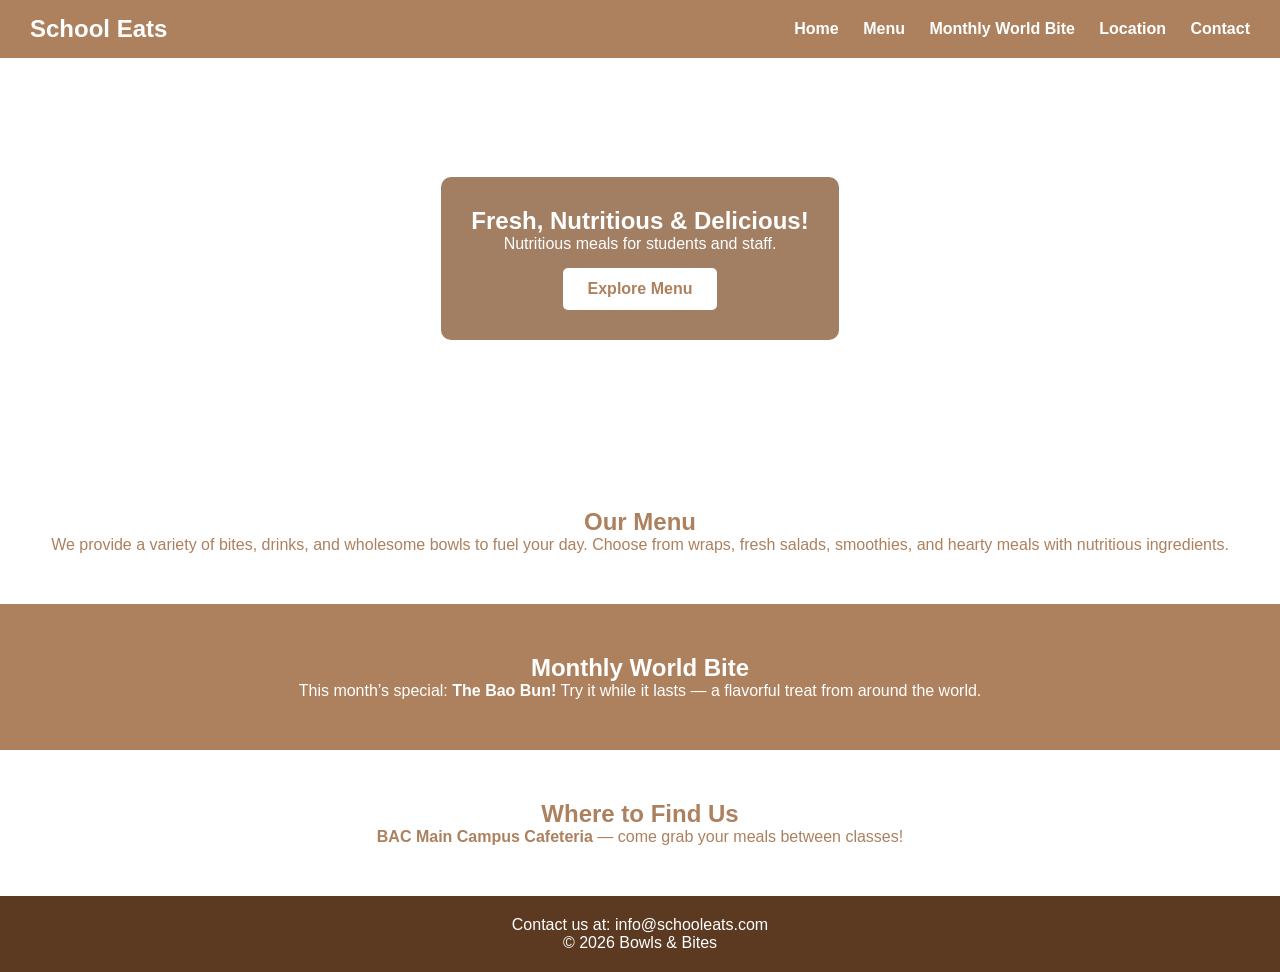
==== index.html @ 5eacc616 "Initial commmit" ====
<!DOCTYPE html>
<html lang="en">
<head>
  <meta charset="UTF-8">
  <meta name="viewport" content="width=device-width, initial-scale=1.0">
  <title>School Eats - Home</title>
  <link rel="stylesheet" href="styles.css">
</head>
<body>

  <header>
    <div class="logo"><h2>School Eats</h2></div>
    <nav>
      <a href="#">Home</a>
      <a href="#menu">Menu</a>
      <a href="#promo">Monthly World Bite</a>
      <a href="#location">Location</a>
      <a href="#contact">Contact</a>
    </nav>
  </header>

  <!-- Hero Section -->
  <section class="hero">
    <div class="hero-content">
      <h1>Fresh, Nutritious & Delicious!</h1>
      <p>Nutritious meals for students and staff.</p>
      <button onclick="location.href='#menu'">Explore Menu</button>
    </div>
  </section>

  <!-- Menu / General Description -->
  <section id="menu" class="section-light">
    <h2>Our Menu</h2>
    <p>We provide a variety of bites, drinks, and wholesome bowls to fuel your day. Choose from wraps, fresh salads, smoothies, and hearty meals with nutritious ingredients.</p>
  </section>

  <!-- Monthly World Bite -->
  <section id="promo" class="section-dark">
    <h2>Monthly World Bite</h2>
    <p>This month’s special: <strong>The Bao Bun!</strong> Try it while it lasts — a flavorful treat from around the world.</p>
  </section>

  <!-- Location -->
  <section id="location" class="section-light">
    <h2>Where to Find Us</h2>
    <p><strong>BAC Main Campus Cafeteria</strong> — come grab your meals between classes!</p>
  </section>

  <footer>
    <p>Contact us at: info@schooleats.com </p>
    <p>© 2026 Bowls & Bites</p>
  </footer>

</body>
</html>
---- styles.css ----
/* General Reset */
* {
  margin: 0;
  padding: 0;
  box-sizing: border-box;
  font-family: 'Segoe UI', Tahoma, Geneva, Verdana, sans-serif;
}

/* Theme colors */
:root {
  --primary-brown: #ad805e;
  --light-brown: #D9C9B3;
  --white: #FFFFFF;
}

/* Header */
header {
  background: var(--primary-brown);
  color: var(--white);
  padding: 15px 30px;
  display: flex;
  justify-content: space-between;
  align-items: center;
}

header nav a {
  color: var(--white);
  margin-left: 20px;
  text-decoration: none;
  font-weight: bold;
  transition: color 0.3s;
}

header nav a:hover {
  color: var(--light-brown);
}

/* Hero */
.hero {
  background: url('hero-food.jpg') center/cover no-repeat;
  height: 400px;
  display: flex;
  align-items: center;
  justify-content: center;
  text-align: center;
  color: var(--white);
}

.hero-content {
  background: rgba(139,94,60,0.8); /* semi-transparent overlay */
  padding: 30px;
  border-radius: 10px;
}

.hero button {
  margin-top: 15px;
  padding: 12px 25px;
  font-size: 1em;
  background: var(--white);
  color: var(--primary-brown);
  border: none;
  cursor: pointer;
  border-radius: 5px;
  font-weight: bold;
}

.hero button:hover {
  background: var(--light-brown);
  color: var(--white);
}

/* Sections */
section {
  padding: 50px 20px;
  text-align: center;
}

.section-light {
  background: var(--white);
  color: var(--primary-brown);
}

.section-dark {
  background: var(--primary-brown);
  color: var(--white);
}

/* Footer */
footer {
  background: #5C3A21;
  color: var(--white);
  padding: 20px;
  text-align: center;
}
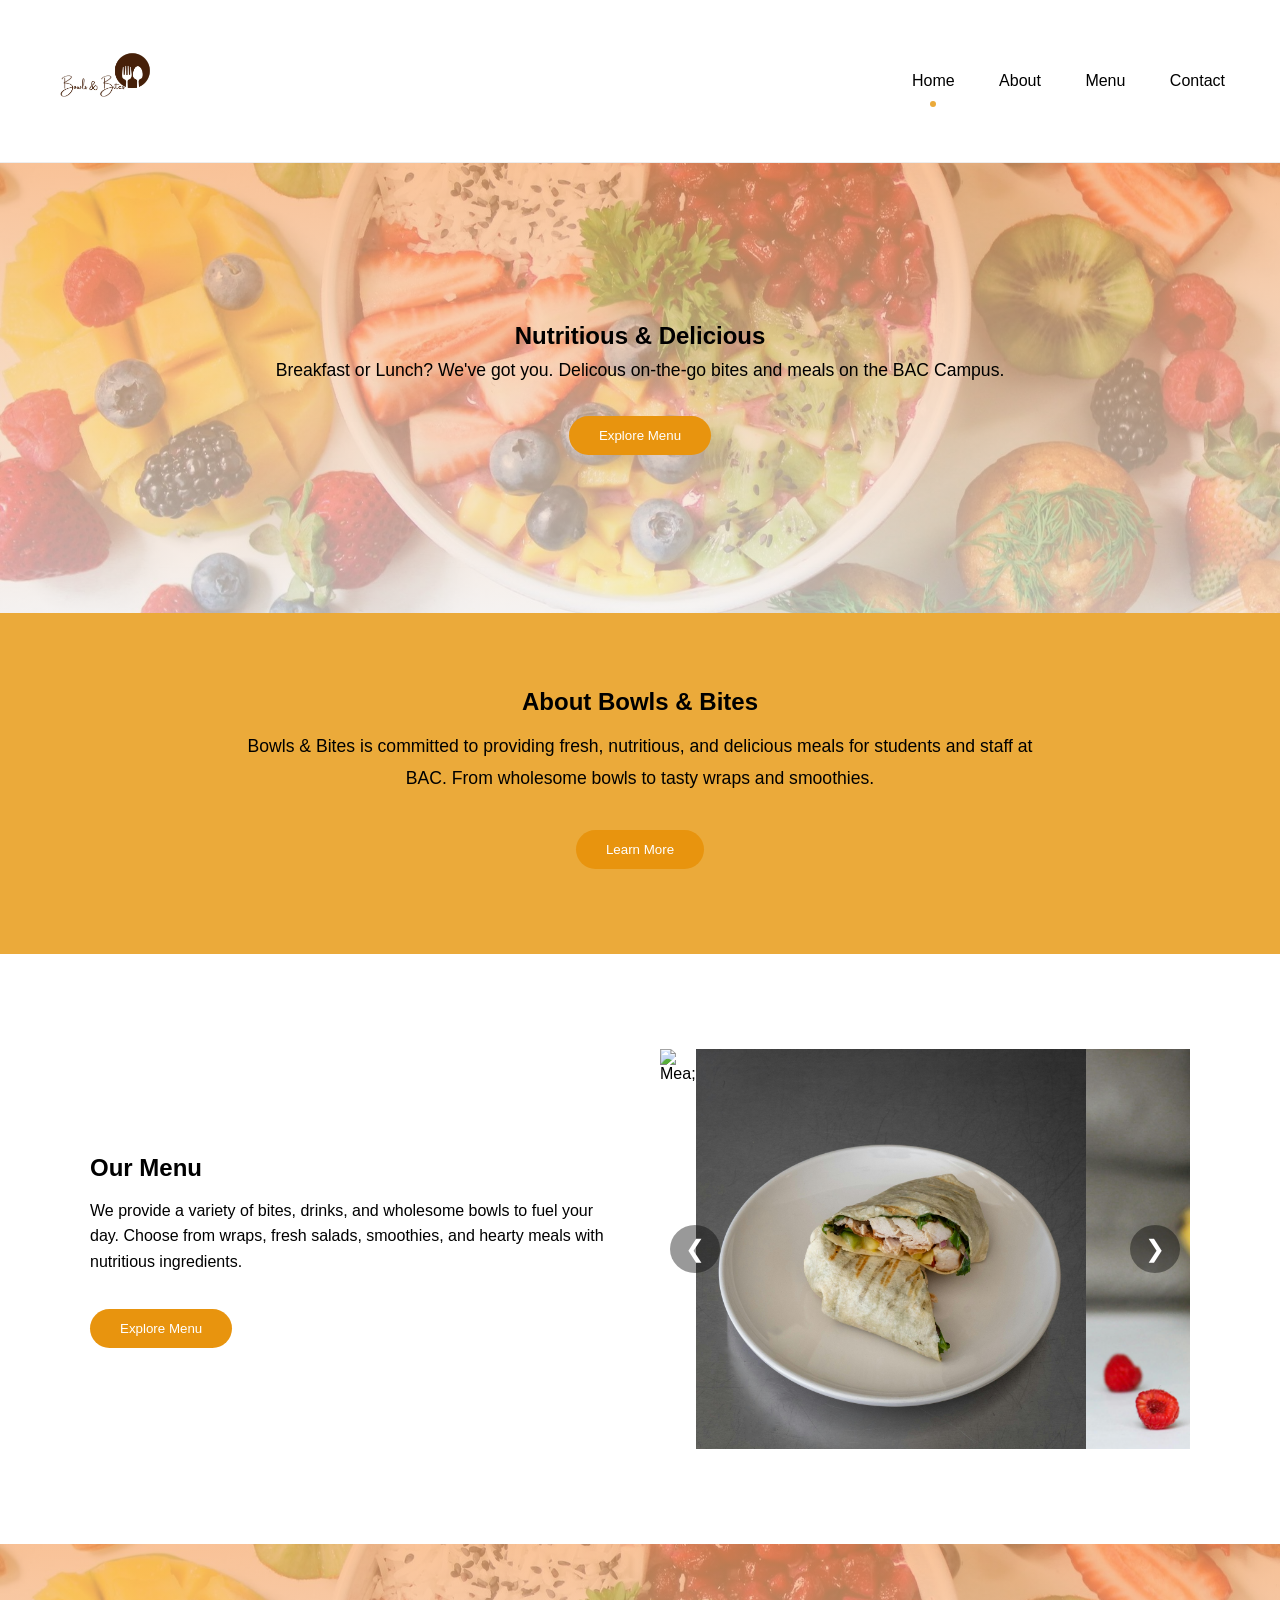
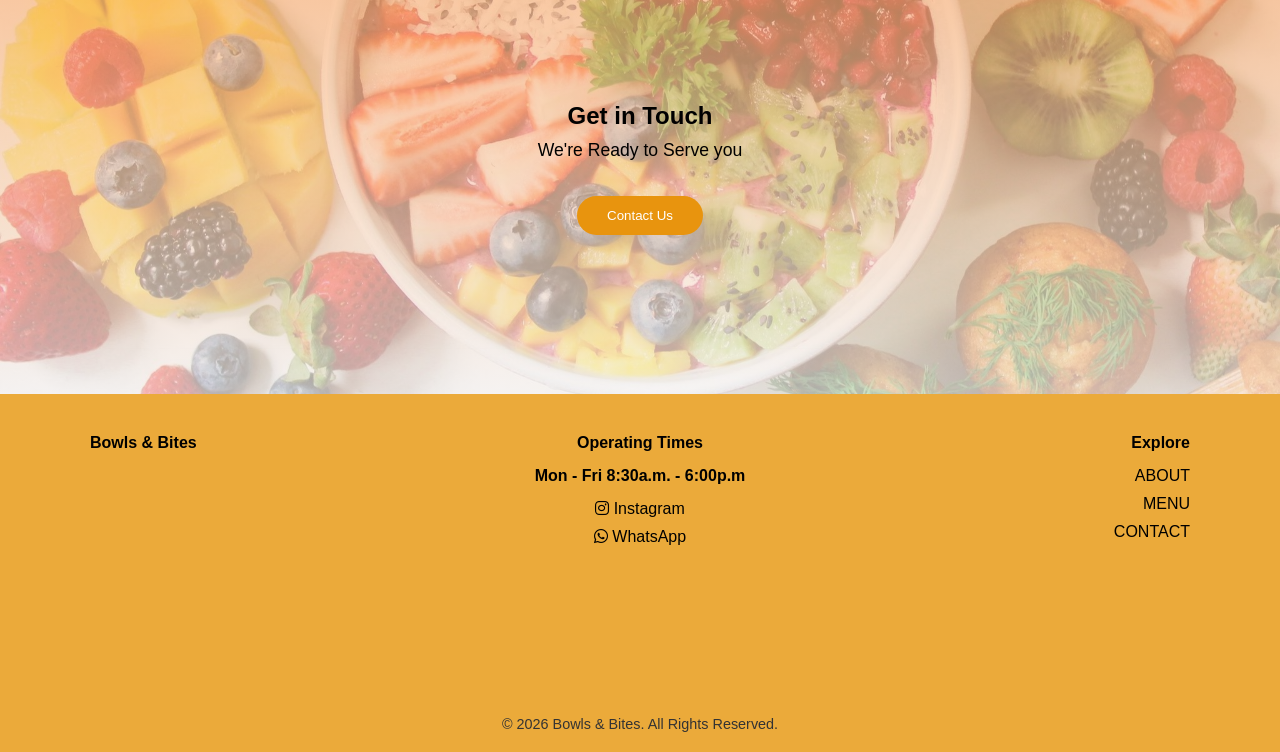
==== commit 5dd03d2a: "Almost done" ====
--- a/index.html
+++ b/index.html
@@ -3,53 +3,146 @@
 <head>
   <meta charset="UTF-8">
   <meta name="viewport" content="width=device-width, initial-scale=1.0">
-  <title>School Eats - Home</title>
+  <title>Bowls and Bites</title>
   <link rel="stylesheet" href="styles.css">
+  <!-- Font Awesome -->
+<link rel="stylesheet" href="https://cdnjs.cloudflare.com/ajax/libs/font-awesome/6.4.0/css/all.min.css">
 </head>
 <body>
 
   <header>
-    <div class="logo"><h2>School Eats</h2></div>
+    <div class="logo">
+  <img src="img/logo.jpg" alt="Bowls and Bites Logo">
+</div>
     <nav>
-      <a href="#">Home</a>
-      <a href="#menu">Menu</a>
-      <a href="#promo">Monthly World Bite</a>
-      <a href="#location">Location</a>
-      <a href="#contact">Contact</a>
+      <a href="#"class="active">Home</a>
+      <a href="about.html">About</a>
+      <a href="menu.html">Menu</a>
+      <a href="contact.html">Contact</a>
     </nav>
   </header>
 
   <!-- Hero Section -->
   <section class="hero">
-    <div class="hero-content">
-      <h1>Fresh, Nutritious & Delicious!</h1>
-      <p>Nutritious meals for students and staff.</p>
+    <div class= "hero-content">
+      <h1>Nutritious & Delicious</h1>
+      <p>Breakfast or Lunch? We've got you. Delicous on-the-go bites and meals on the BAC Campus. </p>
       <button onclick="location.href='#menu'">Explore Menu</button>
     </div>
   </section>
 
-  <!-- Menu / General Description -->
+  <!-- About Section -->
+<section id="about" class="section-about">
+  <div class="about-container">
+    <h1>About Bowls & Bites</h1>
+    <p>
+      Bowls & Bites is committed to providing fresh, nutritious, and delicious meals for students and staff at BAC. 
+      From wholesome bowls to tasty wraps and smoothies. </p>
+     <button class="btn-primary" onclick="location.href='#menu'">Learn More</button>
+    </div>
+   
+    </p>
+  </div>
+</section>
+
   <section id="menu" class="section-light">
-    <h2>Our Menu</h2>
-    <p>We provide a variety of bites, drinks, and wholesome bowls to fuel your day. Choose from wraps, fresh salads, smoothies, and hearty meals with nutritious ingredients.</p>
+  <div class="split">
+
+    <!-- Text Half -->
+    <div class="split-text">
+      <h1>Our Menu</h1>
+      <p>We provide a variety of bites, drinks, and wholesome bowls to fuel your day. Choose from wraps, fresh salads, smoothies, and hearty meals with nutritious ingredients.</p>
+
+      <button onclick="location.href='#menu'" class="btn-primary">Explore Menu</button>
+    </div>
+
+    <!-- Carousel Half -->
+    <div class="split-carousel">
+      <div class="carousel-slide">
+        <img src="img/meal.jpg" alt="Mea;">
+        <img src="img/wrap.jpg" alt="Wrap">
+        <img src="img/smoothies.jpg" alt="Smoothie">
+      </div>
+      <button class="prev">&#10094;</button>
+      <button class="next">&#10095;</button>
+    </div>
+
+  </div>
+</section>
+
+<script>
+const slideContainer = document.querySelector('.carousel-slide');
+const slides = document.querySelectorAll('.carousel-slide img');
+const prevBtn = document.querySelector('.prev');
+const nextBtn = document.querySelector('.next');
+
+let currentIndex = 0;
+const totalSlides = slides.length;
+const transitionTime = 1500; // matches CSS transition 1.5s
+const displayTime = 5000;    // how long each image stays fully visible
+
+function showSlide(index) {
+  if(index < 0) currentIndex = totalSlides - 1;
+  else if(index >= totalSlides) currentIndex = 0;
+  else currentIndex = index;
+
+  slideContainer.style.transform = `translateX(-${currentIndex * 100}%)`;
+}
+
+// Button events
+prevBtn.addEventListener('click', () => showSlide(currentIndex - 1));
+nextBtn.addEventListener('click', () => showSlide(currentIndex + 1));
+
+// Auto-slide
+let autoSlide = setInterval(() => showSlide(currentIndex + 1), displayTime + transitionTime);
+
+const carousel = document.querySelector('.split-carousel');
+carousel.addEventListener('mouseenter', () => clearInterval(autoSlide));
+carousel.addEventListener('mouseleave', () => {
+  autoSlide = setInterval(() => showSlide(currentIndex + 1), displayTime + transitionTime);
+});
+</script>
+
+  <!-- Contact Page -->
+   <section class="hero">
+    <div class= "hero-content">
+      <h1>Get in Touch</h1>
+      <p>We're Ready to Serve you</p>
+      <button onclick="location.href='#menu'">Contact Us</button>
+    </div>
   </section>
 
-  <!-- Monthly World Bite -->
-  <section id="promo" class="section-dark">
-    <h2>Monthly World Bite</h2>
-    <p>This month’s special: <strong>The Bao Bun!</strong> Try it while it lasts — a flavorful treat from around the world.</p>
-  </section>
+  
+<footer>
+  <div class="footer-container">
 
-  <!-- Location -->
-  <section id="location" class="section-light">
-    <h2>Where to Find Us</h2>
-    <p><strong>BAC Main Campus Cafeteria</strong> — come grab your meals between classes!</p>
-  </section>
+    <!-- Left: Logo -->
+    <div class="footer-logo">
+      <h4>Bowls & Bites</h4>
+      </div>
 
-  <footer>
-    <p>Contact us at: info@schooleats.com </p>
-    <p>© 2026 Bowls & Bites</p>
-  </footer>
+   <!-- Center: Social Media -->
+<div class="footer-socials">
+  <h4>Operating Times</h4>
+  <h4>Mon - Fri 8:30a.m. - 6:00p.m</h4>
+  <a href="https://instagram.com" target="_blank"><i class="fab fa-instagram"></i> Instagram</a>
+  <a href="https://wa.me/1234567890" target="_blank"><i class="fab fa-whatsapp"></i> WhatsApp</a>
+</div>
+
+    <!-- Right: Quick Links -->
+    <div class="footer-links">
+      <h4>Explore</h4>
+      <a href="about.html">ABOUT</a>
+      <a href="index.html#menu">MENU</a>
+      <a href="contact.html">CONTACT</a>
+    </div>
+
+  </div>
+
+  <div class="footer-bottom">
+    <p>© 2026 Bowls & Bites. All Rights Reserved.</p>
+  </div>
+</footer>
 
 </body>
 </html>
--- a/styles.css
+++ b/styles.css
@@ -1,94 +1,656 @@
-/* General Reset */
+/* Reset */
 * {
   margin: 0;
   padding: 0;
   box-sizing: border-box;
-  font-family: 'Segoe UI', Tahoma, Geneva, Verdana, sans-serif;
-}
-
-/* Theme colors */
+}
+
+/* Smooth scrolling */
+html {
+  scroll-behavior: smooth;
+}
+
+/* Theme */
 :root {
-  --primary-brown: #ad805e;
-  --light-brown: #D9C9B3;
-  --white: #FFFFFF;
+  --nude-brown: #EAD7C5;
+  --soft-brown: #D6BFA9;
+  --white: #ffffff;
+  --black: #000000;
+}
+
+.logo img {
+  height: 8rem;
+  width: auto;
+}
+
+/* Body */
+body {
+  font-family: 'Poppins', sans-serif;
+  background: var(--white);
+  color: var(--black);
 }
 
 /* Header */
 header {
-  background: var(--primary-brown);
-  color: var(--white);
-  padding: 15px 30px;
+  background: var(--white);
+  color: var(--black);
+  padding: 15px 40px;
   display: flex;
   justify-content: space-between;
   align-items: center;
-}
-
+
+  position: sticky;
+  top: 0;
+  z-index: 1000;
+  border-bottom: 1px solid #eee;
+}
+
+/* Logo */
+.logo h2 {
+  font-weight: 600;
+}
+
+/* Navigation */
 header nav a {
+  color: var(--black);
+  margin-left: 25px;
+  text-decoration: none;
+  font-weight: 400;
+  position: relative;
+}
+
+/* Underline hover */
+header nav a::after {
+  content: "";
+  position: absolute;
+  width: 0;
+  height: 2px;
+  bottom: -5px;
+  left: 0;
+  background: var(--black);
+  transition: 0.3s;
+}
+
+header nav a:hover::after {
+  width: 100%;
+}
+
+nav a {
+  position: relative;
+  text-decoration: none;
+  margin: 0 15px;
+  color: #000;
+  font-weight: 500;
+  padding-bottom: 10px;
+}
+
+
+/* THE DOT */
+nav a.active::after {
+  content: "";
+  position: absolute;
+  bottom: -8px;
+  left: 50%;
+  transform: translateX(-50%);
+  width: 6px;
+  height: 6px;
+  background: #ebaa3a;
+  border-radius: 50%;
+}
+
+/* Container for side-by-side layout */
+.container {
+  display: flex;
+  justify-content: center;
+  gap: 30px;
+  flex-wrap: wrap; /* makes it responsive */
+  max-width: 1100px;
+  margin: 0 auto;
+}
+
+/* Box / Card */
+.box {
+  background: var(--white);
+  padding: 30px;
+  border-radius: 12px;
+  width: 300px;
+  text-align: center;
+  box-shadow: 0 4px 10px rgba(0,0,0,0.1);
+  transition: 0.3s;
+}
+
+/* Hover effect */
+.box:hover {
+  transform: translateY(-5px);
+}
+
+.hero {
+  height: 50vh;
+  background: linear-gradient(
+      rgba(250, 172, 111, 0.7),  
+      rgba(247, 243, 241, 0.7)
+    ),
+  url('img/hero.jpg') center/cover no-repeat;
+
+  display: flex;
+  justify-content: center;
+  align-items: center;
+  text-align: center;
+  color: var(--black);
+}
+
+.hero-content {
+  background: none;
+  padding: 0;
+}
+
+/* Hero text */
+h1 {
+  font-weight: 700;
+  margin-bottom: 10px;
+}
+
+.hero p {
+  font-size: 1.1em;
+  font-weight: 300;
+}
+
+/* Button */
+.hero button {
+  margin-top: 20px;
+  padding: 12px 30px;
+  border: none;
+  background: #e8940e;
   color: var(--white);
-  margin-left: 20px;
-  text-decoration: none;
-  font-weight: bold;
-  transition: color 0.3s;
-}
-
-header nav a:hover {
-  color: var(--light-brown);
-}
-
-/* Hero */
-.hero {
-  background: url('hero-food.jpg') center/cover no-repeat;
-  height: 400px;
-  display: flex;
-  align-items: center;
-  justify-content: center;
-  text-align: center;
+  border-radius: 30px;
+  cursor: pointer;
+  transition: 0.3s;
+}
+
+/* Global button style */
+.btn-primary {
+ margin-top: 20px;
+  padding: 12px 30px;
+  border: none;
+  background: #e8940e;
   color: var(--white);
-}
-
-.hero-content {
-  background: rgba(139,94,60,0.8); /* semi-transparent overlay */
-  padding: 30px;
-  border-radius: 10px;
-}
-
-.hero button {
-  margin-top: 15px;
-  padding: 12px 25px;
-  font-size: 1em;
-  background: var(--white);
-  color: var(--primary-brown);
-  border: none;
+  border-radius: 30px;
   cursor: pointer;
-  border-radius: 5px;
-  font-weight: bold;
+  transition: 0.3s;
+}
+
+.btn-primary:hover {
+  background: #333;       /* darker on hover */
 }
 
 .hero button:hover {
-  background: var(--light-brown);
-  color: var(--white);
+  background: #333333;
 }
 
 /* Sections */
 section {
-  padding: 50px 20px;
-  text-align: center;
-}
-
+  padding: 70px 20px;
+  text-align: center;
+}
+
+/* Split container */
+.split {
+  display: flex;
+  align-items: center;
+  justify-content: space-between;
+  max-width: 1100px;
+  margin: 0 auto;
+  gap: 40px;
+  flex-wrap: wrap; 
+  min-height: 50vh;
+}
+
+/* Text half */
+.split-text {
+  flex: 1;
+  line-height: 1.6;
+  min-width: 280px;
+  text-align: left;
+}
+
+.split-carousel {
+  position: relative;
+  flex: 1;              /* right half of split */
+  min-width: 280px;
+  height: 400px;        /* fixed height so images show */
+  overflow: hidden;
+}
+
+.carousel-slide {
+  display: flex;
+  width: calc(100% * 1);
+  height: 100%;
+  transition: transform 1.8s ease-in-out; /* smooth */
+}
+
+/* Each image fills half of carousel height */
+.carousel-slide img {
+  width: 100%;
+  height: 100%;
+  object-fit: cover;
+  flex-shrink: 1rem;
+}
+/* Navigation buttons */
+.split-carousel button {
+  position: absolute;
+  top: 50%;
+  transform: translateY(-50%);
+  background: rgba(0,0,0,0.4);
+  color: #fff;
+  border: none;
+  padding: 10px 15px;
+  cursor: pointer;
+  border-radius: 50%;
+  font-size: 1.5em;
+  user-select: none;
+}
+
+.split-carousel .prev {
+  left: 10px;
+}
+
+.split-carousel .next {
+  right: 10px;
+}
+
+.split-carousel button:hover {
+  background: rgba(0,0,0,0.7);
+}
+
+/* About section with warm orange background */
+.section-about {
+  background: #ebaa3a;  /* warm golden-orange */
+  color: #000;           /* black text for contrast */
+  padding: 70px 20px;
+  text-align: center;
+}
+
+/* Container to control content width */
+.about-container {
+  max-width: 900px;
+  margin: 0 auto;
+  line-height: 1.6;
+}
+
+
+/* Paragraph */
+.section-about p {
+  font-size: 1.1rem;
+  line-height: 1.8;
+  font-weight: 400;
+}
+
+/* Content width */
+section h2,
+section p,
+section ul {
+  max-width: 800px;
+  margin: 0 auto 15px;
+}
+
+/* White section */
 .section-light {
   background: var(--white);
-  color: var(--primary-brown);
-}
-
+}
+
+/* Nude brown section */
 .section-dark {
-  background: var(--primary-brown);
-  color: var(--white);
-}
-
-/* Footer */
+  background: var(--nude-brown);
+}
+
+/* Menu list */
+ul {
+  list-style: none;
+}
+
+ul li {
+  background: var(--soft-brown);
+  margin: 10px auto;
+  padding: 12px;
+  border-radius: 8px;
+  max-width: 400px;
+}
+
+/* Footer base */
 footer {
-  background: #5C3A21;
-  color: var(--white);
-  padding: 20px;
-  text-align: center;
+  background: #ebaa3a; /* golden-orange */
+  color: #000;
+  font-family: 'Poppins', sans-serif;
+  padding: 40px 20px 20px 20px;
+}
+
+/* Main container: 3 columns */
+.footer-container {
+  max-width: 1100px;
+  margin: 0 auto;
+  display: flex;
+  justify-content: space-between; /* equal spacing */
+  align-items: flex-start;
+  flex-wrap: wrap;
+  gap: 20px; /* space between columns */
+}
+
+/* Left: Logo */
+.footer-logo {
+  flex: 1;
+  min-width: 200px;
+}
+
+.footer-logo h3 {
+  margin: 0;
+  font-size: 1.8rem;
+}
+
+/* Center: Social Media */
+.footer-socials {
+  flex: 1;
+  min-width: 200px;
+  text-align: center;
+}
+
+.footer-socials h4 {
+  margin-bottom: 15px;
+}
+
+.footer-socials a {
+  display: block;
+  margin-bottom: 10px;
+  color: #000;
+  text-decoration: none;
+  font-weight: 500;
+  transition: color 0.3s;
+}
+
+.footer-socials a:hover {
+  color: #D6BFA9;
+}
+
+/* Right: Quick Links */
+.footer-links {
+  flex: 1;
+  min-width: 200px;
+  text-align: right;
+}
+
+.footer-links h4 {
+  margin-bottom: 15px;
+}
+
+.footer-links a {
+  display: block;
+  margin-bottom: 10px;
+  color: #000;
+  text-decoration: none;
+  font-weight: 500;
+  transition: color 0.3s;
+}
+
+.footer-links a:hover {
+  color: #D6BFA9;
+}
+
+/* Bottom copyright */
+.footer-bottom {
+  text-align: center;
+  margin-top: 10rem;
+  font-size: 0.9rem;
+  color: #333;
+}
+
+/* Responsive for smaller screens */
+@media (max-width: 768px) {
+  .footer-container {
+    flex-direction: column;
+    align-items: center;
+    text-align: center;
+  }
+  .footer-links,
+  .footer-socials,
+  .footer-logo {
+    text-align: center;
+    margin-top: 10rem;
+  }
+}
+
+/* Contact / Review Page Hero */
+.review-hero {
+  background: #ebaa3a; /* warm golden-orange */
+  height: 250px;
+  display: flex;
+  justify-content: center;
+  align-items: center;
+  color: #000000;      /* black text */
+  text-align: center;
+}
+
+.review-hero .hero-content h1 {
+
+  margin-bottom: 10px;
+}
+
+.review-hero .hero-content p {
+  font-size: 1.1rem;
+  font-weight: 300;
+}
+
+/* Review Form Container */
+.review-section {
+  max-width: 600px;
+  margin: 40px auto;
+  background: #ebaa3a; 
+  padding: 30px;
+  border-radius: 12px;
+  box-shadow: 0 6px 15px rgba(0,0,0,0.1);
+}
+
+/* Modal Background */
+.modal {
+  display: none; /* hidden by default */
+  position: fixed;
+  top: 0;
+  left: 0;
+  width: 100%;
+  height: 100%;
+  background-color: rgba(0,0,0,0.6); /* semi-transparent overlay */
+  justify-content: center;
+  align-items: center;
+  z-index: 10000;
+}
+
+/* Modal Content */
+.modal-content {
+  background: #fff;
+  padding: 30px;
+  border-radius: 12px;
+  width: 90%;
+  max-width: 500px;
+  box-shadow: 0 8px 20px rgba(0,0,0,0.2);
+  position: relative;
+  text-align: left;
+}
+
+/* Close button */
+.close-btn {
+  position: absolute;
+  top: 12px;
+  right: 18px;
+  font-size: 1.8rem;
+  cursor: pointer;
+  color: #333;
+}
+
+/* Form styles inside modal */
+.modal-content label {
+  display: block;
+  margin-top: 15px;
+  margin-bottom: 5px;
+  font-weight: 600;
+}
+
+.modal-content input,
+.modal-content textarea,
+.modal-content select {
+  width: 100%;
+  padding: 10px 12px;
+  border: 1px solid #ccc;
+  border-radius: 8px;
+  font-size: 1rem;
+  margin-bottom: 15px;
+}
+
+.modal-content textarea {
+  min-height: 100px;
+}
+
+.modal-content button {
+  width: 100%;
+  padding: 12px;
+  background: #ebaa3a;
+  color: #000;
+  border: none;
+  border-radius: 50px;
+  font-weight: bold;
+  cursor: pointer;
+  transition: all 0.3s;
+}
+
+.modal-content button:hover {
+  background: #000;
+  color: #fff;
+}
+
+.split-carousel iframe {
+  width: 100%;
+  height: 100%;
+  border: 0;
+}
+
+/* HERO */
+.menu-hero {
+  background: #ebaa3a;
+  padding: 80px 20px;
+  text-align: center;
+}
+
+.menu-hero h1 {
+  font-size: 2.8rem;
+  margin-bottom: 10px;
+}
+
+.menu-hero p {
+  font-size: 1.1rem;
+}
+
+/* SECTIONS */
+.menu-section {
+  padding: 60px 20px;
+  max-width: 1100px;
+  margin: auto;
+}
+
+.menu-section h2 {
+  margin-bottom: 30px;
+  font-size: 2rem;
+}
+
+/* GRID */
+.menu-grid {
+  display: flex;
+  gap: 20px;
+  flex-wrap: wrap;
+}
+
+.menu-card {
+  flex: 1 1 250px;
+  background: #fff;
+  border-radius: 12px;
+  overflow: hidden;
+  box-shadow: 0 5px 12px rgba(0,0,0,0.08);
+  transition: transform 0.3s;
+}
+
+.menu-card:hover {
+  transform: translateY(-5px);
+}
+
+.menu-card img {
+  width: 100%;
+  height: 180px;
+  object-fit: cover;
+}
+
+.menu-card h3 {
+  padding: 15px;
+}
+
+/* BOWLS */
+.bowls {
+  background: #f8f8f8;
+  text-align: center;
+}
+
+.bowl-options {
+  display: flex;
+  justify-content: space-around;
+  margin-top: 20px;
+  flex-wrap: wrap;
+}
+
+.bowl-options div {
+  margin: 10px;
+}
+
+/* SPECIAL */
+.special {
+  background: #ebaa3a;
+  text-align: center;
+  padding: 60px 20px;
+}
+
+.bowls-section {
+  background: #f8f8f8;
+  padding: 70px 20px;
+  text-align: center;
+}
+
+.bowl-builder {
+  display: flex;
+  justify-content: space-between;
+  gap: 20px;
+  margin-top: 40px;
+  flex-wrap: wrap;
+}
+
+.bowl-step {
+  flex: 1;
+  min-width: 250px;
+  background: #fff;
+  padding: 25px;
+  border-radius: 12px;
+  box-shadow: 0 5px 12px rgba(0,0,0,0.08);
+  transition: transform 0.3s;
+}
+
+.bowl-step:hover {
+  transform: translateY(-5px);
+}
+
+.bowl-step h3 {
+  margin-bottom: 15px;
+}
+
+.bowl-step ul {
+  list-style: none;
+  padding: 0;
+}
+
+.bowl-step li {
+  margin: 10px 0;
+  font-size: 1.1rem;
+  background-color: #ebaa3a;;
 }
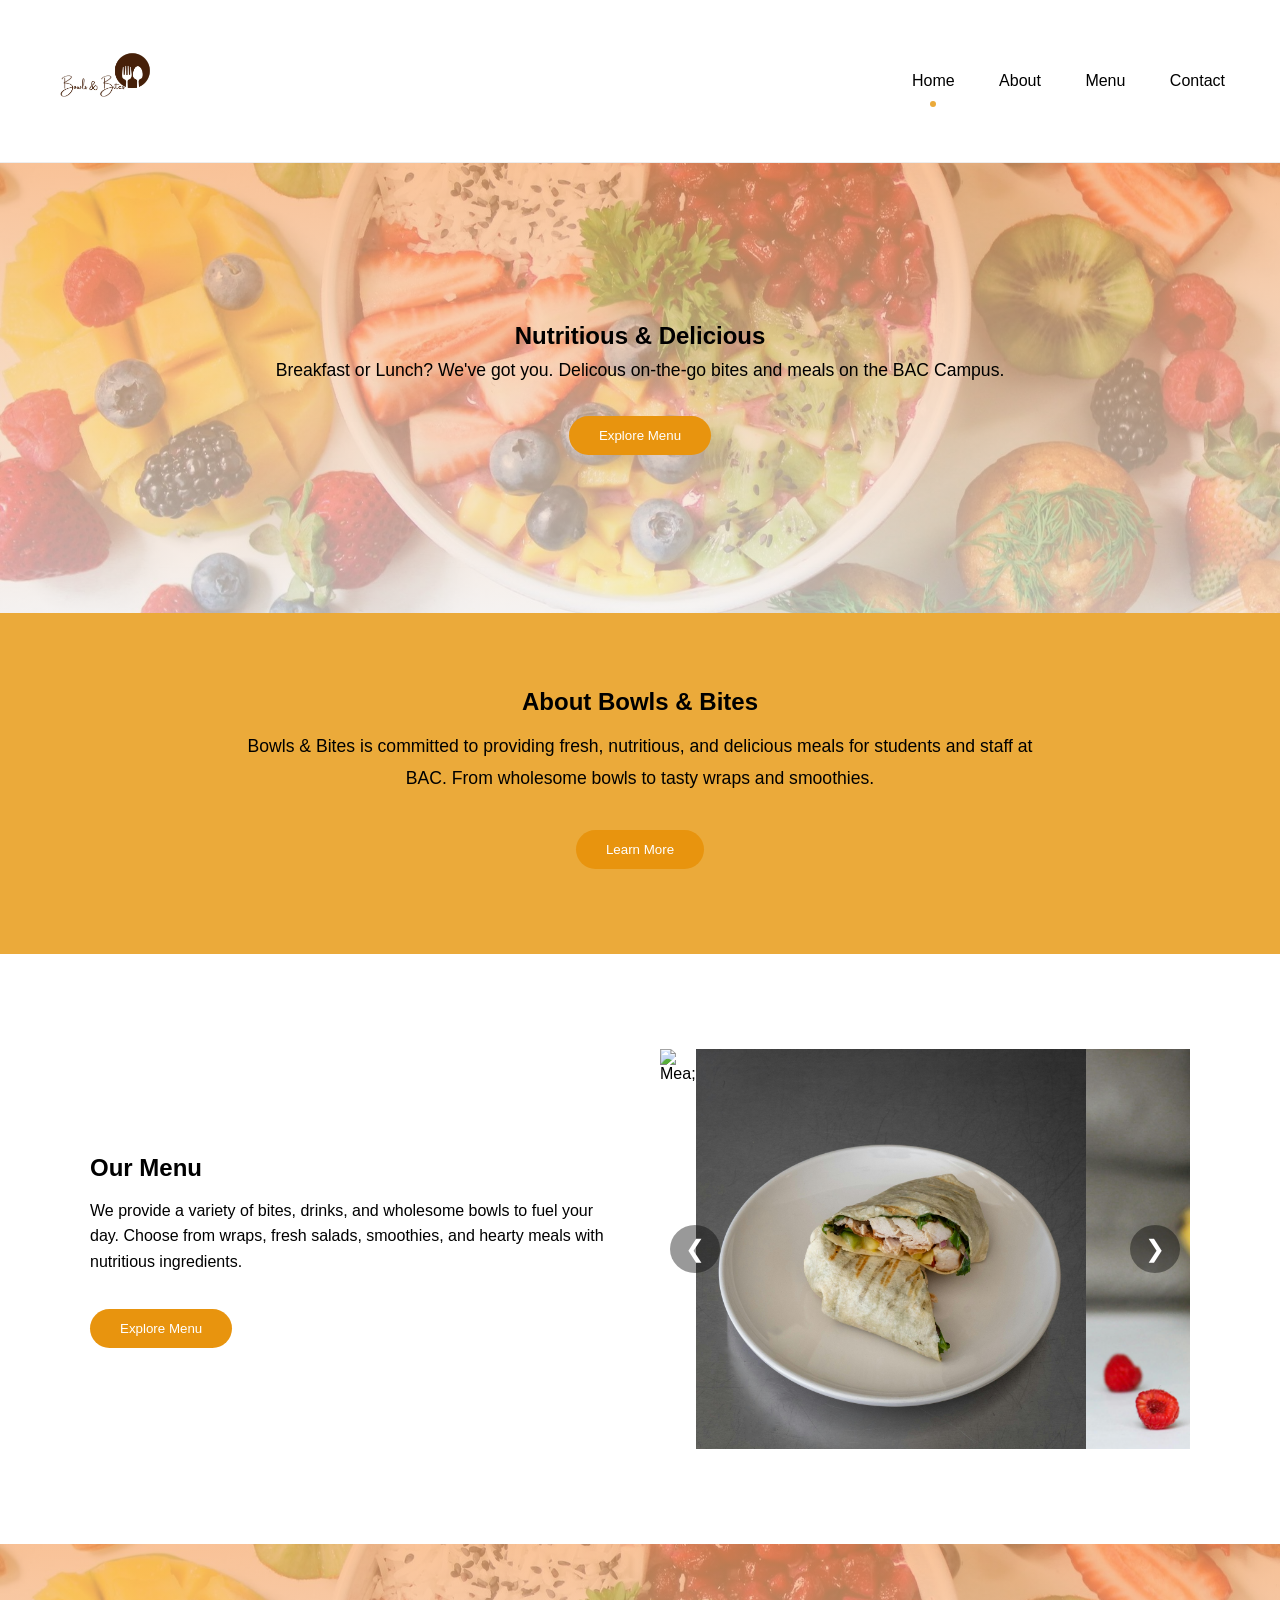
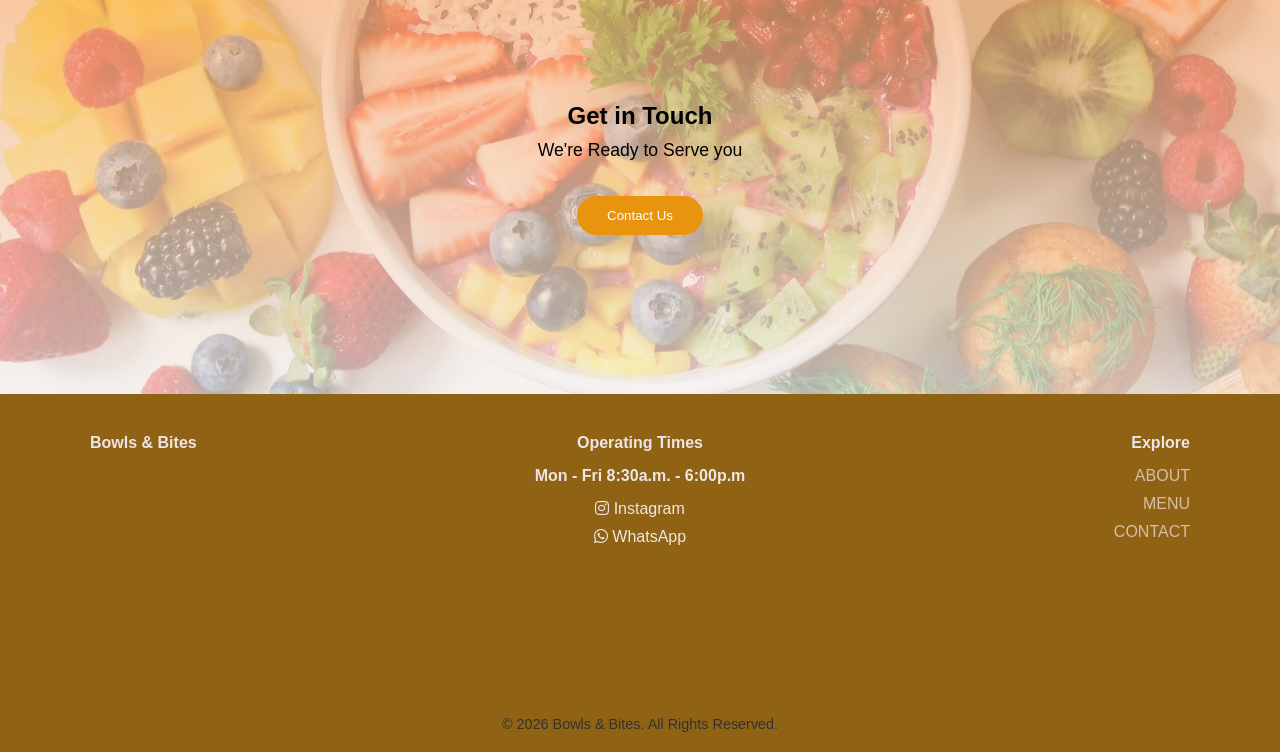
==== commit 5bbe3c64: "css touchups" ====
--- a/index.html
+++ b/index.html
@@ -20,10 +20,14 @@
       <a href="menu.html">Menu</a>
       <a href="contact.html">Contact</a>
     </nav>
+
+    <div class="menu-toggle" id="menu-toggle">
+  ☰
+</div>
   </header>
 
   <!-- Hero Section -->
-  <section class="hero">
+  <section class="hero section-hidden">
     <div class= "hero-content">
       <h1>Nutritious & Delicious</h1>
       <p>Breakfast or Lunch? We've got you. Delicous on-the-go bites and meals on the BAC Campus. </p>
@@ -32,7 +36,7 @@
   </section>
 
   <!-- About Section -->
-<section id="about" class="section-about">
+<section id="about" class="section-about section-hidden" >
   <div class="about-container">
     <h1>About Bowls & Bites</h1>
     <p>
@@ -45,7 +49,7 @@
   </div>
 </section>
 
-  <section id="menu" class="section-light">
+  <section id="menu" class="section-light section-hidden">
   <div class="split">
 
     <!-- Text Half -->
@@ -104,7 +108,7 @@
 </script>
 
   <!-- Contact Page -->
-   <section class="hero">
+   <section class="hero section-hidden">
     <div class= "hero-content">
       <h1>Get in Touch</h1>
       <p>We're Ready to Serve you</p>
@@ -144,5 +148,22 @@
   </div>
 </footer>
 
+<script>
+  const sections = document.querySelectorAll(".section-hidden");
+
+  const observer = new IntersectionObserver((entries) => {
+    entries.forEach(entry => {
+      if (entry.isIntersecting) {
+        entry.target.classList.add("section-show");
+      }
+    });
+  }, {
+    threshold: 0.2
+  });
+
+  sections.forEach(section => {
+    observer.observe(section);
+  });
+</script>
 </body>
 </html>
--- a/styles.css
+++ b/styles.css
@@ -318,8 +318,8 @@
 
 /* Footer base */
 footer {
-  background: #ebaa3a; /* golden-orange */
-  color: #000;
+  background: #906213; 
+  color: #ede6e6;
   font-family: 'Poppins', sans-serif;
   padding: 40px 20px 20px 20px;
 }
@@ -360,14 +360,14 @@
 .footer-socials a {
   display: block;
   margin-bottom: 10px;
-  color: #000;
+  color: #ede6e6;
   text-decoration: none;
   font-weight: 500;
   transition: color 0.3s;
 }
 
 .footer-socials a:hover {
-  color: #D6BFA9;
+  color: #906213;
 }
 
 /* Right: Quick Links */
@@ -384,7 +384,7 @@
 .footer-links a {
   display: block;
   margin-bottom: 10px;
-  color: #000;
+  color: #D6BFA9;
   text-decoration: none;
   font-weight: 500;
   transition: color 0.3s;
@@ -653,4 +653,84 @@
   margin: 10px 0;
   font-size: 1.1rem;
   background-color: #ebaa3a;;
-}+}
+
+/* =========================
+   SMALL LAPTOPS (769px - 1024px)
+========================= */
+@media (min-width: 769px) and (max-width: 1024px) {
+
+  .menu-card {
+    flex: 1 1 30%;
+  }
+
+  .bowl-step {
+    flex: 1 1 30%;
+  }
+
+  .split-carousel {
+    height: 350px;
+  }
+
+  .menu-toggle {
+  display: block;
+}
+
+nav {
+  position: absolute;
+  top: 80px;
+  right: 0;
+  background: white;
+  width: 100%;
+  flex-direction: column;
+  align-items: center;
+
+  max-height: 0;
+  overflow: hidden;
+  transition: max-height 0.4s ease;
+}
+
+nav a {
+  margin: 15px 0;
+}
+
+nav.active {
+  max-height: 300px;
+}
+
+}
+
+/* SECTION ANIMATION BASE */
+.section-hidden {
+  opacity: 0;
+  transform: translateY(60px) scale(0.98);
+  transition: 
+    opacity 1s ease-out,
+    transform 1s ease-out;
+}
+
+.section-show {
+  opacity: 1;
+  transform: translateY(0) scale(1);
+}
+
+.menu-card,
+.bowl-step,
+.box {
+  transition: transform 0.3s ease, box-shadow 0.3s ease;
+}
+
+.menu-card:hover,
+.bowl-step:hover,
+.box:hover {
+  transform: translateY(-6px) scale(1.02);
+  box-shadow: 0 10px 20px rgba(0,0,0,0.12);
+}
+
+/*Hamburger Menu*/
+
+.menu-toggle {
+  display: none;
+  font-size: 2rem;
+  cursor: pointer;
+}
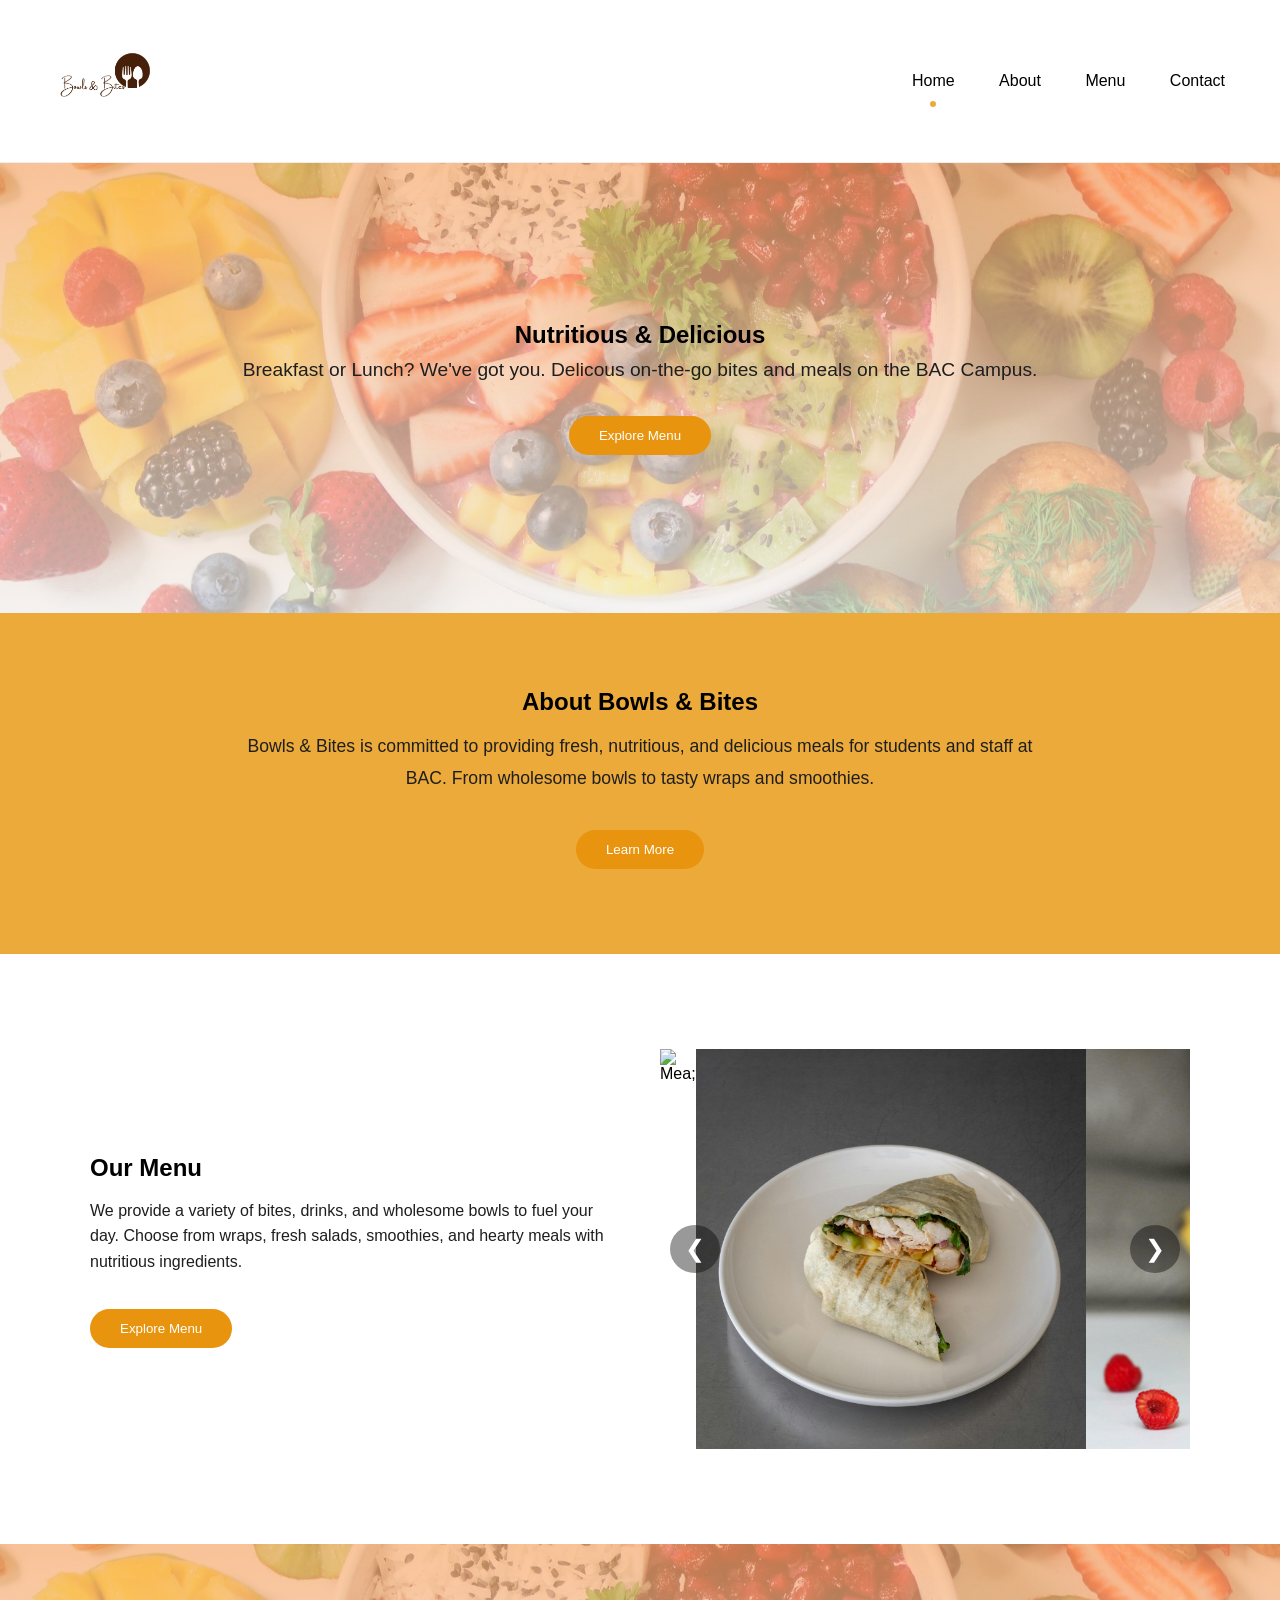
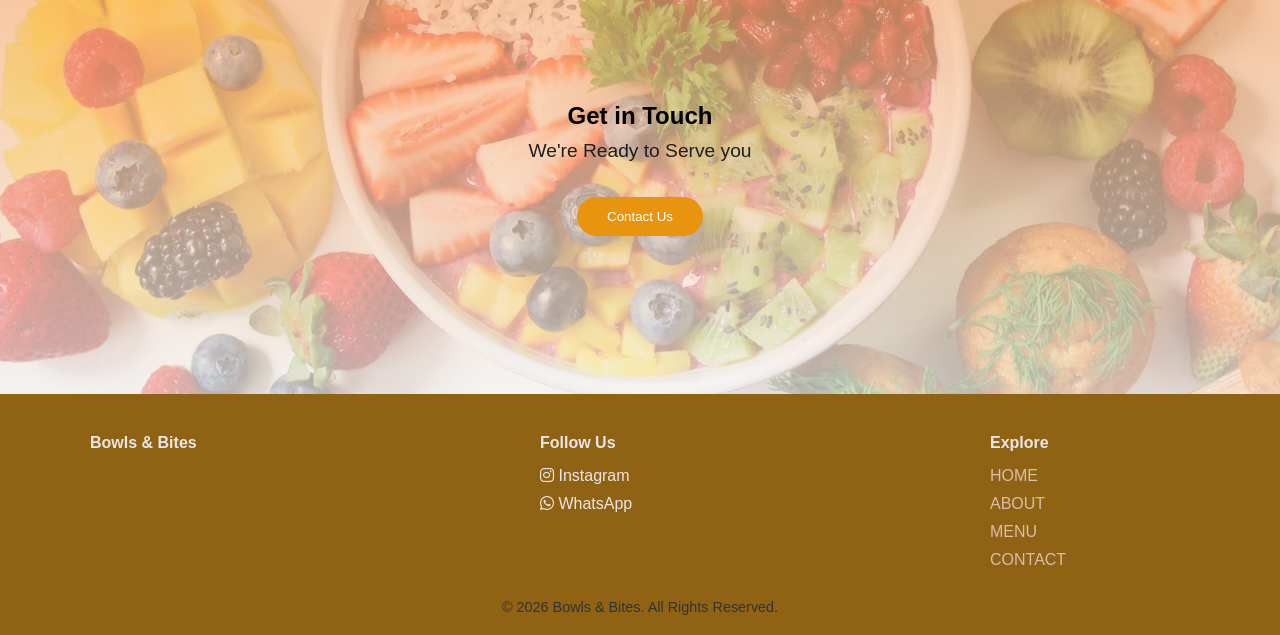
==== commit ceba82bb: "CSS mmaetsho" ====
--- a/index.html
+++ b/index.html
@@ -127,8 +127,8 @@
 
    <!-- Center: Social Media -->
 <div class="footer-socials">
-  <h4>Operating Times</h4>
-  <h4>Mon - Fri 8:30a.m. - 6:00p.m</h4>
+  <h4>Follow Us </h4>
+ 
   <a href="https://instagram.com" target="_blank"><i class="fab fa-instagram"></i> Instagram</a>
   <a href="https://wa.me/1234567890" target="_blank"><i class="fab fa-whatsapp"></i> WhatsApp</a>
 </div>
@@ -136,8 +136,9 @@
     <!-- Right: Quick Links -->
     <div class="footer-links">
       <h4>Explore</h4>
+      <a href="index.html">HOME</a>
       <a href="about.html">ABOUT</a>
-      <a href="index.html#menu">MENU</a>
+      <a href="menu.html">MENU</a>
       <a href="contact.html">CONTACT</a>
     </div>
 
--- a/styles.css
+++ b/styles.css
@@ -185,6 +185,24 @@
 
 .hero button:hover {
   background: #333333;
+}
+
+
+
+.hero p {
+  font-size: 1.2rem;
+  font-weight:450;
+}
+
+/* SECTIONS */
+section h2 {
+  font-size: 2rem;
+  font-weight: 600;
+}
+
+section p {
+  font-size: 1rem;
+  color: #1f1e1e;
 }
 
 /* Sections */
@@ -332,7 +350,7 @@
   justify-content: space-between; /* equal spacing */
   align-items: flex-start;
   flex-wrap: wrap;
-  gap: 20px; /* space between columns */
+  gap: 250px; /* space between columns */
 }
 
 /* Left: Logo */
@@ -350,7 +368,7 @@
 .footer-socials {
   flex: 1;
   min-width: 200px;
-  text-align: center;
+  text-align: left;
 }
 
 .footer-socials h4 {
@@ -374,7 +392,7 @@
 .footer-links {
   flex: 1;
   min-width: 200px;
-  text-align: right;
+  text-align: left;
 }
 
 .footer-links h4 {
@@ -397,7 +415,7 @@
 /* Bottom copyright */
 .footer-bottom {
   text-align: center;
-  margin-top: 10rem;
+  margin-top: 20px;
   font-size: 0.9rem;
   color: #333;
 }
@@ -671,34 +689,60 @@
   .split-carousel {
     height: 350px;
   }
-
+}
+
+/* =========================
+   MOBILE (up to 768px)
+========================= */
+@media (max-width: 768px) {
+
+  /* Show hamburger */
   .menu-toggle {
-  display: block;
-}
-
-nav {
-  position: absolute;
-  top: 80px;
-  right: 0;
-  background: white;
-  width: 100%;
-  flex-direction: column;
-  align-items: center;
-
-  max-height: 0;
-  overflow: hidden;
-  transition: max-height 0.4s ease;
-}
-
-nav a {
-  margin: 15px 0;
-}
-
-nav.active {
-  max-height: 300px;
-}
-
-}
+    display: block;
+  }
+
+  /* Mobile nav */
+  nav {
+    position: absolute;
+    top: 70px;
+    right: 0;
+    width: 100%;
+    background: var(--white);
+    display: flex;
+    flex-direction: column;
+    align-items: center;
+    max-height: 0;
+    overflow: hidden;
+    opacity: 0;
+    transition: all 0.4s ease;
+    z-index: 1000;
+  }
+
+  nav a {
+    margin: 15px 0;
+  }
+
+  nav.active {
+    max-height: 300px;
+    opacity: 1;
+  }
+
+  /* Footer stacked */
+  .footer-container {
+    flex-direction: column;
+    align-items: center;
+    text-align: center;
+  }
+
+  .footer-links,
+  .footer-socials,
+  .footer-logo {
+    text-align: center;
+    margin-top: 2rem;  /* closer together on mobile */
+  }
+}
+
+
 
 /* SECTION ANIMATION BASE */
 .section-hidden {
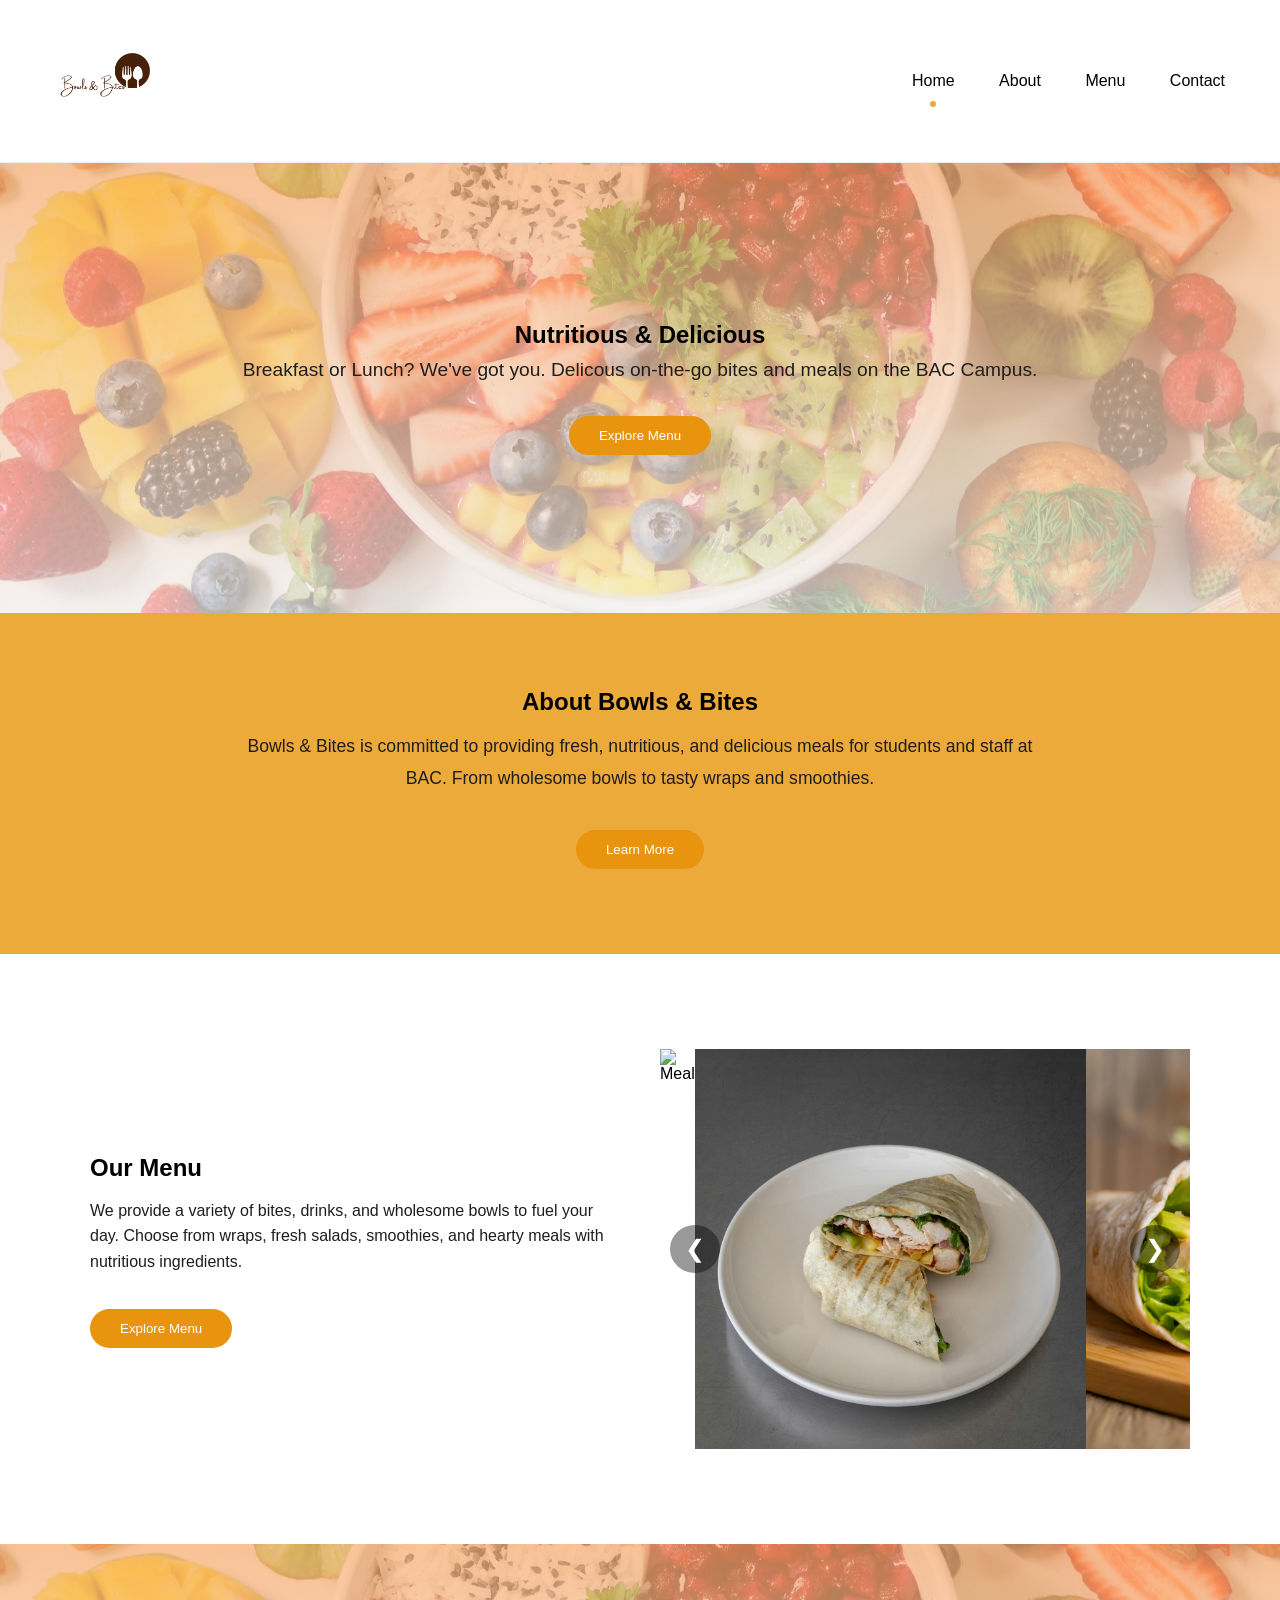
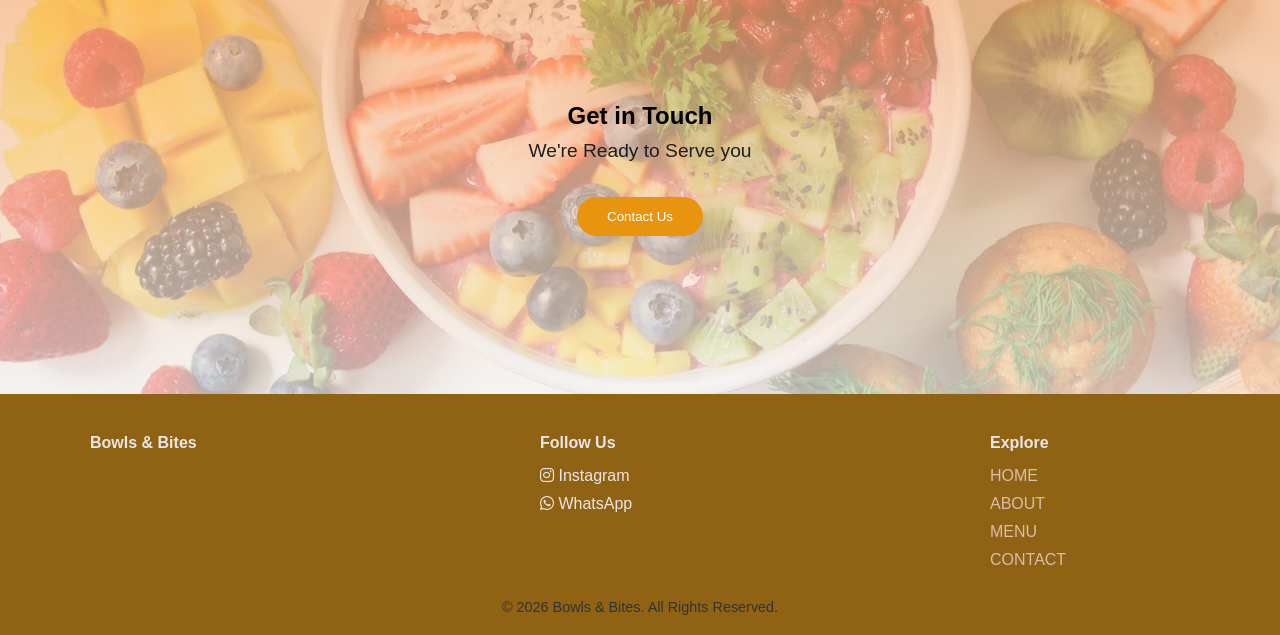
==== commit 96d1f371: "heeeyy done" ====
--- a/index.html
+++ b/index.html
@@ -63,8 +63,9 @@
     <!-- Carousel Half -->
     <div class="split-carousel">
       <div class="carousel-slide">
-        <img src="img/meal.jpg" alt="Mea;">
+        <img src="img/meal.jpg" alt="Meal">
         <img src="img/wrap.jpg" alt="Wrap">
+        <img src="img/vegetarian wrap.jpg" alt="Veg wrap">
         <img src="img/smoothies.jpg" alt="Smoothie">
       </div>
       <button class="prev">&#10094;</button>
@@ -130,7 +131,9 @@
   <h4>Follow Us </h4>
  
   <a href="https://instagram.com" target="_blank"><i class="fab fa-instagram"></i> Instagram</a>
-  <a href="https://wa.me/1234567890" target="_blank"><i class="fab fa-whatsapp"></i> WhatsApp</a>
+  <a href="https://wa.me/26771422859" target="_blank" rel="noopener noreferrer">
+    <i class="fab fa-whatsapp"></i> WhatsApp
+  </a>
 </div>
 
     <!-- Right: Quick Links -->
--- a/styles.css
+++ b/styles.css
@@ -152,7 +152,7 @@
 
 .hero p {
   font-size: 1.1em;
-  font-weight: 300;
+  font-weight: 450;
 }
 
 /* Button */
@@ -673,6 +673,39 @@
   background-color: #ebaa3a;;
 }
 
+.subscriptions {
+  padding: 60px 20px;
+  text-align: center;
+}
+
+.subscription-cards {
+  display: flex;
+  gap: 40px; 
+  justify-content: center;
+  flex-wrap: wrap;
+  margin-top: 40px;
+}
+
+.s-card {
+  background: #fff;
+  padding: 20px;
+  border-radius: 10px;
+  width: 280px;
+  max-width: 100%; 
+  box-shadow: 0 4px 10px rgba(0,0,0,0.1);
+  flex: 1 1 280px; 
+}
+.s-card h2 {
+  margin-bottom: 20px;
+  
+}
+
+
+.subscriptions p {
+  margin-bottom: 30px; /* space between header paragraph and cards */
+  line-height: 1.6; /* makes paragraph easier to read */
+}
+
 /* =========================
    SMALL LAPTOPS (769px - 1024px)
 ========================= */
@@ -693,18 +726,22 @@
 
 /* =========================
    MOBILE (up to 768px)
-========================= */
+/* ===== MOBILE STYLES ===== */
 @media (max-width: 768px) {
 
-  /* Show hamburger */
+  /* Show hamburger icon */
   .menu-toggle {
-    display: block;
+    display: block !important;
+    color: #ebaa3a !important;          
+    font-size: 2.2rem;
+    cursor: pointer;
+    z-index: 1001;  
   }
 
   /* Mobile nav */
   nav {
     position: absolute;
-    top: 70px;
+    top: 70px;            /* below header */
     right: 0;
     width: 100%;
     background: var(--white);
@@ -720,6 +757,10 @@
 
   nav a {
     margin: 15px 0;
+    text-align: center;
+    color: #000;        
+    font-weight: 500;
+    text-decoration: none;
   }
 
   nav.active {
@@ -727,18 +768,30 @@
     opacity: 1;
   }
 
-  /* Footer stacked */
+  /* Footer stacked for mobile */
   .footer-container {
     flex-direction: column;
     align-items: center;
     text-align: center;
+    gap: 1.5rem; 
   }
 
   .footer-links,
   .footer-socials,
   .footer-logo {
     text-align: center;
-    margin-top: 2rem;  /* closer together on mobile */
+    margin-top:0 !important; 
+  }
+
+  /* Hero adjustments for mobile */
+  .hero h1 {
+    font-size: 2rem;       /* smaller and consistent with other sections */
+    letter-spacing: 0.5px; /* less spacing */
+    margin-bottom: 15px;   /* consistent with section headings */
+  }
+
+  .hero p {
+    font-size: 1rem;       /* slightly smaller for mobile */
   }
 }
 
@@ -747,10 +800,8 @@
 /* SECTION ANIMATION BASE */
 .section-hidden {
   opacity: 0;
-  transform: translateY(60px) scale(0.98);
-  transition: 
-    opacity 1s ease-out,
-    transform 1s ease-out;
+  transform: translateY(40px) scale(0.97);
+  transition: opacity 1s ease-out, transform 1s ease-out;
 }
 
 .section-show {
